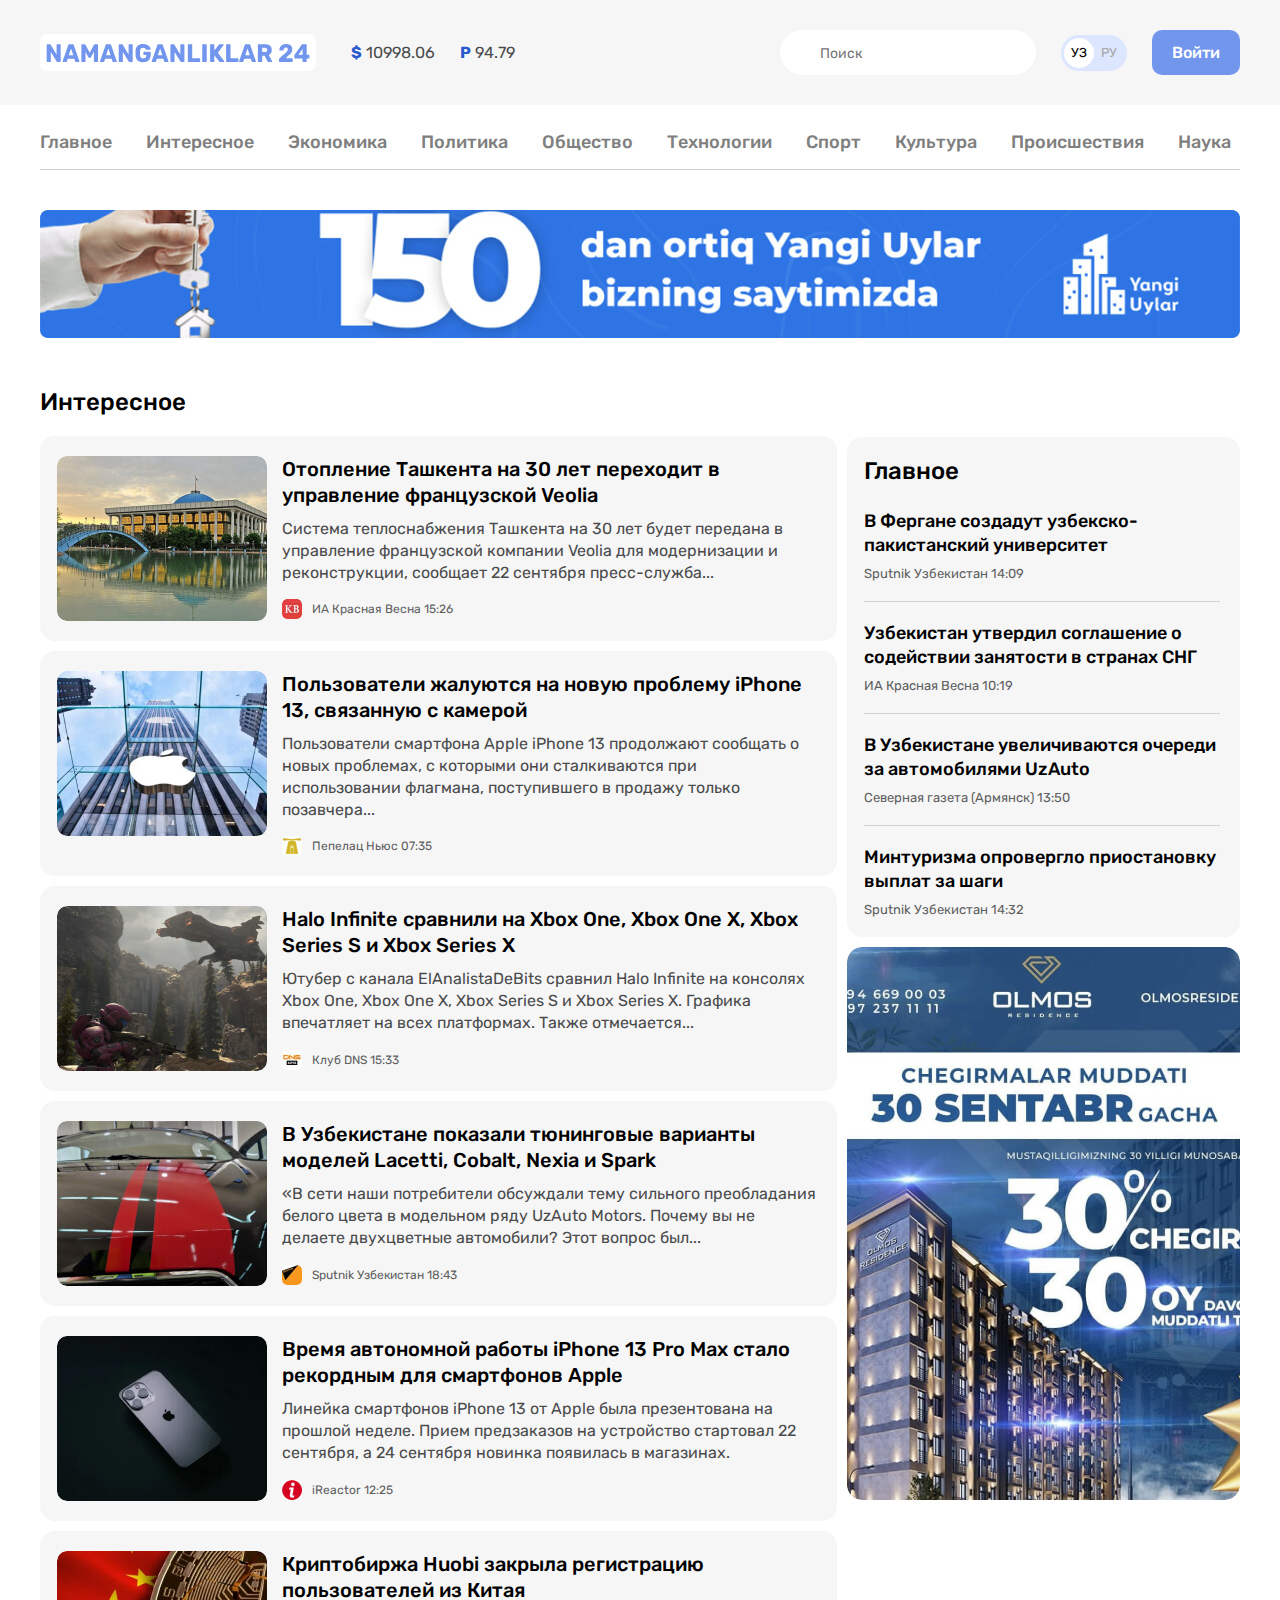
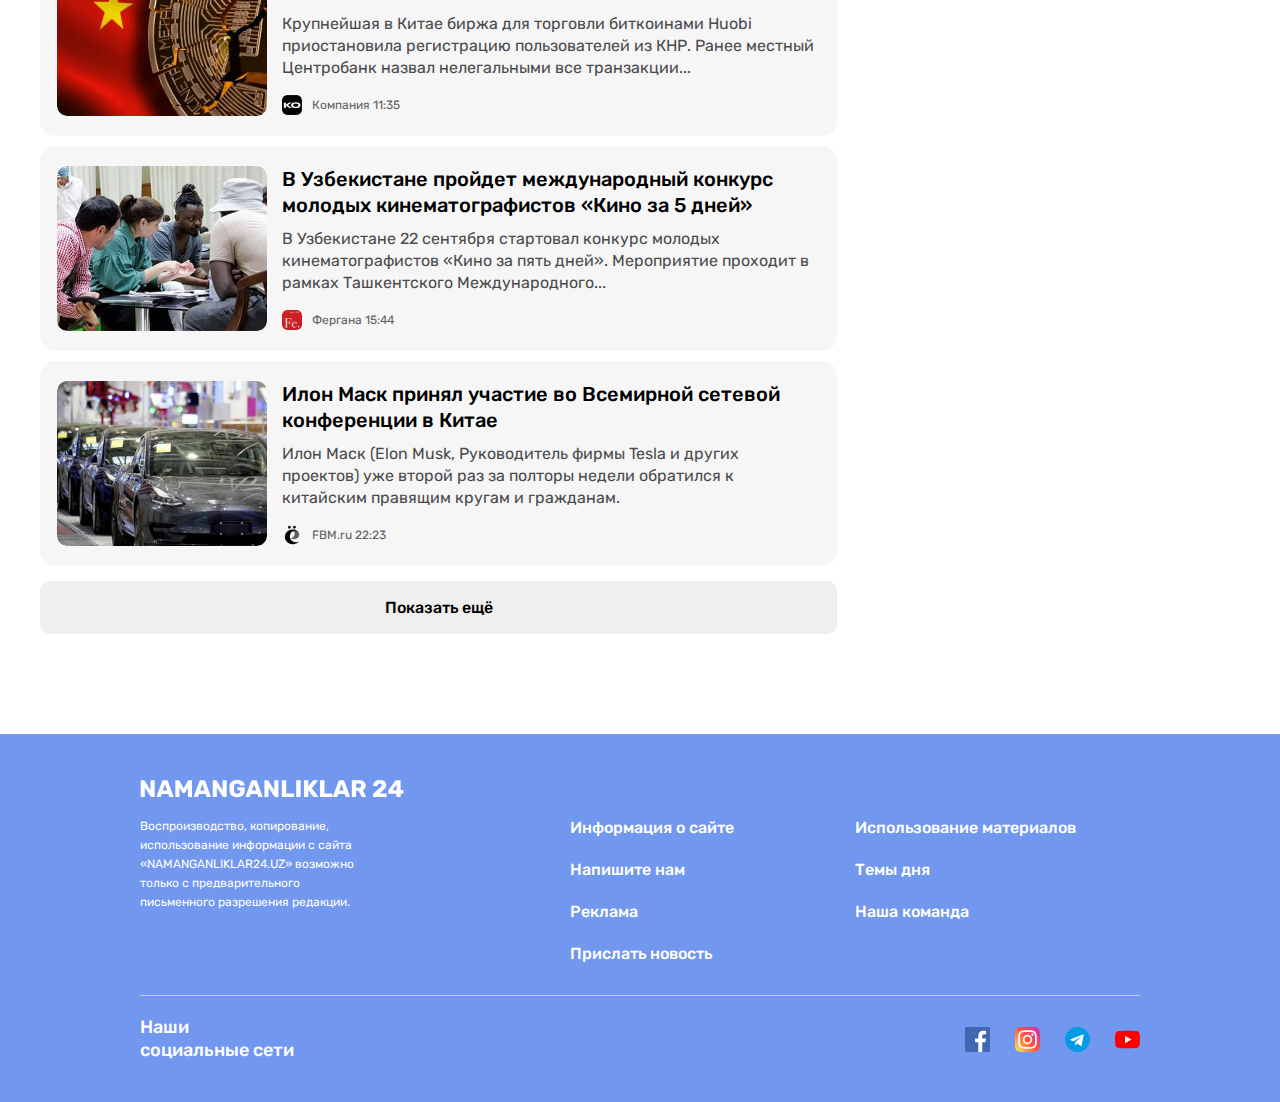
==== news-list.html @ 23e79448 "Add list page" ====
<!DOCTYPE html>
<html lang="ru">
<head>
  <meta charset="UTF-8">
  <meta http-equiv="X-UA-Compatible" content="IE=edge">
  <meta name="viewport" content="width=device-width, initial-scale=1.0">
  <title>Категория Namanganliklar 24</title>

  <!-- Google Fonts -->
  <link rel="preconnect" href="https://fonts.googleapis.com">
  <link rel="preconnect" href="https://fonts.gstatic.com" crossorigin>
  <link href="https://fonts.googleapis.com/css2?family=Rubik:wght@400;500;700&display=swap" rel="stylesheet">

  <!-- Styles -->
  <link rel="stylesheet" href="css/normalize.css">
  <link rel="stylesheet" href="css/styles.css">
</head>
<body>

  <!-- SITE-HEADER -->
  <header class="site-header">
    <!-- SITE-HEADER-TOP -->
    <div class="site-header-top">
      <div class="site-header-top-container container">
        <!-- SITE-HEADER-LOGO -->
        <a class="site-header-logo" href="index.html">
          <img class="site-header-logo-img" src="img/logo_purple.svg" alt="Namanganliklar 24 logo" width="264" height="28">
        </a>

        <!-- CURRENCY RATES -->
        <ul class="currency-rates">
          <li class="currency-rates-item">
            <b class="currency-rates-type">$</b>
            <span class="currency-rates-value">10998.06</span>
          </li>
          <li class="currency-rates-item">
            <b class="currency-rates-type">P</b>
            <span class="currency-rates-value">94.79</span>
          </li>
        </ul>

        <!-- GLOBAL-SEARCH-FORM -->
        <form class="global-search-form" action="https://echo.htmlacademy.ru" method="GET">
          <input class="global-search-form-input" type="search" name="search" placeholder="Поиск" aria-label="Поиск" required>
        </form>
        <!-- LANGUAGE TOGGLE -->
        <div class="lang-toggle">
          <a class="lang-toggle-link lang-toggle-link-active" href="index.html">УЗ</a>
          <a class="lang-toggle-link" href="index.html/ru">РУ</a>
        </div>

        <!-- SITE-HEADER-AUTHORIZATION -->
        <a class="button button-primary" href="#">Войти</a>
      </div>
    </div>

    <div class="container">
      <!-- SITENAV -->
      <nav class="sitenav">
        <ul class="sitenav-list">
          <li class="sitenav-item"><a class="sitenav-link" href="index.html">Главное</a></li>
          <li class="sitenav-item"><a class="sitenav-link" href="news-list.html">Интересное</a></li>
          <li class="sitenav-item"><a class="sitenav-link" href="news-list.html">Экономика</a></li>
          <li class="sitenav-item"><a class="sitenav-link" href="news-list.html">Политика</a></li>
          <li class="sitenav-item"><a class="sitenav-link" href="news-list.html">Общество</a></li>
          <li class="sitenav-item"><a class="sitenav-link" href="news-list.html">Технологии</a></li>
          <li class="sitenav-item"><a class="sitenav-link" href="news-list.html">Спорт</a></li>
          <li class="sitenav-item"><a class="sitenav-link" href="news-list.html">Культура</a></li>
          <li class="sitenav-item"><a class="sitenav-link" href="news-list.html">Происшествия</a></li>
          <li class="sitenav-item"><a class="sitenav-link" href="news-list.html">Наука</a></li>
        </ul>
      </nav>

      <!-- SITE-HEADER-BANNER -->
      <aside class="site-header-banner">
        <a class="site-header-banner-link" href="https://yangiuylar.uz" target="_blank">
          <img class="site-header-banner-img" src="img/yangi-uylar-banner.jpg" alt="There is an advertise for a picture called New Homes here!" width="1200" height="128" srcset="img/yangi-uylar-banner.jpg 1x, img/yangi-uylar-banner@2x.jpg 2x">
        </a>
      </aside>
    </div>
  </header>

  <!-- MAIN-CONTENT -->
  <main class="main-content">
    <div class="container">
      <!-- <h1>Namanganliklar24 - сайт новостей</h1> -->


      <div class="layout-2-1">
        <div class="layout-2-1-main">
          <section class="global-news">
            <h2 class="global-news-heading">Интересное</h2>
            <!-- NEWS-LIST -->
            <div class="news-list">
              <!-- NEWS-LIST-ITEM -->
              <div class="news-list-item article-card-horizontal">
                <img class="article-card-horizontal-img" src="img/tashkent-30-years.jpg" alt="There is a picture of the bridge over the water and the building here!" width="210" height="165" srcset="img/tashkent-30-years.jpg 1x, img/tashkent-30-years@2x.jpg 2x">
                <div class="article-card-horizontal-content">
                  <h3 class="article-card-horizontal-title">
                    <a class="article-card-horizontal-link" href="#">
                      Отопление Ташкента на 30 лет переходит в управление французской Veolia
                    </a>
                  </h3>
                  <p class="article-card-horizontal-text">
                    Система теплоснабжения Ташкента на 30 лет будет передана в управление французской компании Veolia для модернизации и реконструкции, сообщает 22 сентября пресс-служба...
                  </p>
                  <footer class="article-card-horizontal-footer">
                    <img class="article-card-horizontal-source-icon" src="img/krasnaya-vesna.jpg" alt="There is a beautiful spring icon here!" width="20" height="20" srcset="img/krasnaya-vesna.jpg 1x, img/krasnaya-vesna@2x.jpg 2x">
                    <div class="article-card-horizontal-source-time">
                      <span class="article-card-horizontal-source">ИА Красная Весна</span>
                      <time datetime="2021-09-27T15:26:00">15:26</time>
                    </div>
                  </footer>
                </div>
              </div>
              <!-- NEWS-LIST-ITEM -->
              <div class="news-list-item article-card-horizontal">
                <img class="article-card-horizontal-img" src="img/apple-company.jpg" alt="There is a picture of the apple logo of the apple company here!" width="210" height="165" srcset="img/apple-company.jpg 1x, img/apple-company@2x.jpg 2x">
                <div class="article-card-horizontal-content">
                  <h3 class="article-card-horizontal-title">
                    <a class="article-card-horizontal-link" href="#">
                      Пользователи жалуются на новую проблему iPhone 13, связанную с камерой
                    </a>
                  </h3>
                  <p class="article-card-horizontal-text">
                    Пользователи смартфона Apple iPhone 13 продолжают сообщать о новых проблемах, с которыми они сталкиваются при использовании флагмана, поступившего в продажу только позавчера...
                  </p>
                  <footer class="article-card-horizontal-footer">
                    <img class="article-card-horizontal-source-icon" src="img/list-pepelat-news.jpg" alt="There is the icon  'pepelats news' of here!" width="20" height="20" srcset="img/list-pepelat-news.jpg 1x, img/list-pepelat-news@2x.jpg 2x">
                    <div class="article-card-horizontal-source-time">
                      <span class="article-card-horizontal-source">Пепелац Ньюс</span>
                      <time datetime="2021-09-27T07:35:00">07:35</time>
                    </div>
                  </footer>
                </div>
              </div>
              <!-- NEWS-LIST-ITEM -->
              <div class="news-list-item article-card-horizontal">
                <img class="article-card-horizontal-img" src="img/astronaut.jpg" alt="There is a picture of an astronaut here!" width="210" height="165" srcset="img/astronaut.jpg 1x, img/astronaut@2x.jpg 2x">
                <div class="article-card-horizontal-content">
                  <h3 class="article-card-horizontal-title">
                    <a class="article-card-horizontal-link" href="#">
                      Halo Infinite сравнили на Xbox One, Xbox One X, Xbox Series S и Xbox Series X
                    </a>
                  </h3>
                  <p class="article-card-horizontal-text">
                    Ютубер с канала ElAnalistaDeBits сравнил Halo Infinite на консолях Xbox One, Xbox One X, Xbox Series S и Xbox Series X. Графика впечатляет на всех платформах. Также отмечается...
                  </p>
                  <footer class="article-card-horizontal-footer">
                    <img class="article-card-horizontal-source-icon" src="img/list-club-dns.jpg" alt="There is the DNS icon of Club DNS here!" width="20" height="20" srcset="img/list-club-dns.jpg 1x, img/list-club-dns@2x.jpg 2x">
                    <div class="article-card-horizontal-source-time">
                      <span class="article-card-horizontal-source">Клуб DNS</span>
                      <time datetime="2021-09-27T15:33:00">15:33</time>
                    </div>
                  </footer>
                </div>
              </div>
              <!-- NEWS-LIST-ITEM -->
              <div class="news-list-item article-card-horizontal">
                <img class="article-card-horizontal-img" src="img/red-linear-car.jpg" alt="There is a picture of a red linear car here!" width="210" height="165" srcset="img/red-linear-car.jpg 1x, img/red-linear-car@2x.jpg 2x">
                <div class="article-card-horizontal-content">
                  <h3 class="article-card-horizontal-title">
                    <a class="article-card-horizontal-link" href="#">
                      В Узбекистане показали тюнинговые варианты моделей Lacetti, Cobalt, Nexia и Spark
                    </a>
                  </h3>
                  <p class="article-card-horizontal-text">
                    «В сети наши потребители обсуждали тему сильного преобладания белого цвета в модельном ряду UzAuto Motors. Почему вы не делаете двухцветные автомобили? Этот вопрос был...
                  </p>
                  <footer class="article-card-horizontal-footer">
                    <img class="article-card-horizontal-source-icon" src="img/list-sputnik-uzbekistan.jpg" alt="There is a sign of satellite Uzbekistan here!" width="20" height="20" srcset="img/list-sputnik-uzbekistan.jpg 1x, img/list-sputnik-uzbekistan@2x.jpg 2x">
                    <div class="article-card-horizontal-source-time">
                      <span class="article-card-horizontal-source">Sputnik Узбекистан</span>
                      <time datetime="2021-09-27T18:43:00">18:43</time>
                    </div>
                  </footer>
                </div>
              </div>
              <!-- NEWS-LIST-ITEM -->
              <div class="news-list-item article-card-horizontal">
                <img class="article-card-horizontal-img" src="img/iphone-13-pro.jpg" alt="There is a picture of an iphone 13 pro here!" width="210" height="165" srcset="img/iphone-13-pro.jpg 1x, img/iphone-13-pro@2x.jpg 2x">
                <div class="article-card-horizontal-content">
                  <h3 class="article-card-horizontal-title">
                    <a class="article-card-horizontal-link" href="#">
                      Время автономной работы iPhone 13 Pro Max стало рекордным для смартфонов Apple
                    </a>
                  </h3>
                  <p class="article-card-horizontal-text">
                    Линейка смартфонов iPhone 13 от Apple была презентована на прошлой неделе. Прием предзаказов на устройство стартовал 22 сентября, а 24 сентября новинка появилась в магазинах.
                  </p>
                  <footer class="article-card-horizontal-footer">
                    <img class="article-card-horizontal-source-icon" src="img/list-ireactor.jpg" alt="There is 'i' sign of iReactor  here!" width="20" height="20" srcset="img/list-ireactor.jpg 1x, img/list-ireactor@2x.jpg 2x">
                    <div class="article-card-horizontal-source-time">
                      <span class="article-card-horizontal-source">iReactor</span>
                      <time datetime="2021-09-27T12:25:00">12:25</time>
                    </div>
                  </footer>
                </div>
              </div>
              <!-- NEWS-LIST-ITEM -->
              <div class="news-list-item article-card-horizontal">
                <img class="article-card-horizontal-img" src="img/from-china.jpg" alt="There is a picture of something broken with a two-star flag here!" width="210" height="165" srcset="img/from-china.jpg 1x, img/from-china@2x.jpg 2x">
                <div class="article-card-horizontal-content">
                  <h3 class="article-card-horizontal-title">
                    <a class="article-card-horizontal-link" href="#">
                      Криптобиржа Huobi закрыла регистрацию пользователей из Китая
                    </a>
                  </h3>
                  <p class="article-card-horizontal-text">
                    Крупнейшая в Китае биржа для торговли биткоинами Huobi приостановила регистрацию пользователей из КНР. Ранее местный Центробанк назвал нелегальными все транзакции...
                  </p>
                  <footer class="article-card-horizontal-footer">
                    <img class="article-card-horizontal-source-icon" src="img/list-company.jpg" alt="There is the KO icon of Company here!" width="20" height="20" srcset="img/list-company.jpg 1x, img/list-company@2x.jpg 2x">
                    <div class="article-card-horizontal-source-time">
                      <span class="article-card-horizontal-source">Компания</span>
                      <time datetime="2021-09-27T11:35:00">11:35</time>
                    </div>
                  </footer>
                </div>
              </div>
              <!-- NEWS-LIST-ITEM -->
              <div class="news-list-item article-card-horizontal">
                <img class="article-card-horizontal-img" src="img/muvies-in-5-days.jpg" alt="There is a picture of people here!" width="210" height="165" srcset="img/muvies-in-5-days.jpg 1x, img/muvies-in-5-days@2x.jpg 2x">
                <div class="article-card-horizontal-content">
                  <h3 class="article-card-horizontal-title">
                    <a class="article-card-horizontal-link" href="#">
                      В Узбекистане пройдет международный конкурс молодых кинематографистов «Кино за 5 дней»
                    </a>
                  </h3>
                  <p class="article-card-horizontal-text">
                    В Узбекистане 22 сентября стартовал конкурс молодых кинематографистов «Кино за пять дней». Мероприятие проходит в рамках Ташкентского Международного...
                  </p>
                  <footer class="article-card-horizontal-footer">
                    <img class="article-card-horizontal-source-icon" src="img/list-fergana.jpg" alt="There is Fe mark of Fergana here!" width="20" height="20" srcset="img/list-fergana.jpg 1x, img/list-fergana@2x.jpg 2x">
                    <div class="article-card-horizontal-source-time">
                      <span class="article-card-horizontal-source">Фергана</span>
                      <time datetime="2021-09-27T15:44:00">15:44</time>
                    </div>
                  </footer>
                </div>
              </div>
              <!-- NEWS-LIST-ITEM -->
              <div class="news-list-item article-card-horizontal">
                <img class="article-card-horizontal-img" src="img/ilon-mask.jpg" alt="There is a picture of cars here!" width="210" height="165" srcset="img/ilon-mask.jpg 1x, img/ilon-mask@2x.jpg 2x">
                <div class="article-card-horizontal-content">
                  <h3 class="article-card-horizontal-title">
                    <a class="article-card-horizontal-link" href="#">
                      Илон Маск принял участие во Всемирной сетевой конференции в Китае
                    </a>
                  </h3>
                  <p class="article-card-horizontal-text">
                    Илон Маск (Elon Musk, Руководитель фирмы Tesla и других проектов) уже второй раз за полторы недели обратился к китайским правящим кругам и гражданам.
                  </p>
                  <footer class="article-card-horizontal-footer">
                    <img class="article-card-horizontal-source-icon" src="img/letter-yo.png" alt="There is the yo mark of FBM.ru website here!" width="20" height="20" srcset="img/letter-yo.png 1x, img/letter-yo@2x.png 2x">
                    <div class="article-card-horizontal-source-time">
                      <span class="article-card-horizontal-source">FBM.ru</span>
                      <time datetime="2021-09-27T22:23:00">22:23</time>
                    </div>
                  </footer>
                </div>
              </div>

            </div>
            <button class="news-list-more-button button button-block" type="button">Показать ещё</button>
          </section>
        </div>
        <div class="layout-2-1-sidebar">
          <section class="layout-2-1-sidebar-item sidebar-news-card">
            <h2 class="sidebar-news-card-heading">Главное</h2>
            <ul class="sidebar-news-card-list">
              <li class="sidebar-news-card-item">
                <h3 class="sidebar-news-card-title">
                  <a class="sidebar-news-card-link" href="#">В Фергане создадут узбекско-пакистанский университет</a>
                </h3>
                <div class="sidebar-news-card-source-time">
                  <span class="sidebar-news-card-source">Sputnik Узбекистан</span>
                  <time datetime="2021-09-27T14:09:00">14:09</time>
                </div>
              </li>
              <li class="sidebar-news-card-item">
                <h3 class="sidebar-news-card-title">
                  <a class="sidebar-news-card-link" href="#">
                    Узбекистан утвердил соглашение о содействии занятости в странах СНГ
                  </a>
                </h3>
                <div class="sidebar-news-card-source-time">
                  <span class="sidebar-news-card-source">ИА Красная Весна</span>
                  <time datetime="2021-09-27T10:19:00">10:19</time>
                </div>
              </li>
              <li class="sidebar-news-card-item">
                <h3 class="sidebar-news-card-title">
                  <a class="sidebar-news-card-link" href="#">
                    В Узбекистане увеличиваются очереди за автомобилями UzAuto
                  </a>
                </h3>
                <div class="sidebar-news-card-source-time">
                  <span class="sidebar-news-card-source">Северная газета (Армянск)</span>
                  <time datetime="2021-09-27T13:50:00">13:50</time>
                </div>
              </li>
              <li class="sidebar-news-card-item">
                <h3 class="sidebar-news-card-title">
                  <a class="sidebar-news-card-link" href="#">
                    Минтуризма опровергло приостановку выплат за шаги
                  </a>
                </h3>
                <div class="sidebar-news-card-source-time">
                  <span class="sidebar-news-card-source">Sputnik Узбекистан</span>
                  <time datetime="2021-09-27T14:32:00">14:32</time>
                </div>
              </li>
            </ul>
          </section>

          <!-- SIDEBAR-AD -->
          <aside class="layout-2-1-sidebar-item sidebar-ad">
            <a class="sidebar-ad-link" href="https://olmosresidence.uz" target="_blank">
              <img class="sidebar-ad-img sidebar-ad-img-tall" src="img/advertising-tall-banner.jpg" alt="There is a picture of advertisement banner here!" width="393" height="553" srcset="img/advertising-tall-banner.jpg 1x, img/advertising-tall-banner@2x.jpg 2x">
            </a>
          </aside>
        </div>

      </div>
    </div>
  </main>


  <!-- SITE-FOOTER -->
  <footer class="site-footer">
    <div class="site-footer-container container">
      <div class="site-footer-logo-wrapper">
        <a class="site-footer-logo" href="#">
          <img class="site-footer-logo-img" src="img/logo-white.svg" alt="There is the logo of n24 here." width="264" height="28">
        </a>
      </div>

      <div class="site-footer-about-links">
        <div class="site-footer-about">
          Воспроизводство, копирование, использование информации с сайта «NAMANGANLIKLAR24.UZ» возможно только с предварительного письменного разрешения редакции.
        </div>
        <div class="site-footer-links-wrapper">
          <ul class="site-footer-links">
            <li class="site-footer-links-item">
              <a class="site-footer-link" href="#">Информация о сайте</a>
            </li>
            <li class="site-footer-links-item">
              <a class="site-footer-link" href="#">Напишите нам</a>
            </li>
            <li class="site-footer-links-item">
              <a class="site-footer-link" href="#">Реклама</a>
            </li>
            <li class="site-footer-links-item">
              <a class="site-footer-link" href="#">Прислать новость</a>
            </li>
          </ul>
          <ul class="site-footer-links">
            <li class="site-footer-links-item">
              <a class="site-footer-link" href="#">Использование материалов</a>
            </li>
            <li class="site-footer-links-item">
              <a class="site-footer-link" href="#">Темы дня</a>
            </li>
            <li class="site-footer-links-item">
              <a class="site-footer-link" href="#">Наша команда</a>
            </li>
          </ul>
        </div>
      </div>

      <hr class="site-footer-divider">

      <div class="site-footer-socials">
        <h2 class="site-footer-socials-heading">Наши социальные сети</h2>
        <ul class="site-footer-socials-list">
          <li class="site-footer-socials-item">
            <a class="site-footer-socials-link" href="https://www.facebook.com/namanganliklar24" target="_blank">
              <img class="site-footer-socials-icon" src="img/icon-facebook.svg" alt="There is a Facebook icon here!" width="25" height="25">
            </a>
          </li>
          <li class="site-footer-socials-item">
            <a class="site-footer-socials-link" href="https://www.instagram.com/namanganliklar24.uz" target="_blank">
              <img class="site-footer-socials-icon" src="img/icon-instagram.svg" alt="There is a Instagram icon here!" width="25" height="25">
            </a>
          </li>
          <li class="site-footer-socials-item">
            <a class="site-footer-socials-link" href="https://t.me/namanganliklar24_uzb" target="_blank">
              <img class="site-footer-socials-icon" src="img/icon-telegram.svg" alt="There is a Telegram icon here!" width="25" height="25">
            </a>
          </li>
          <li class="site-footer-socials-item">
            <a class="site-footer-socials-link" href="https://www.youtube.com/namanganliklar24" target="_blank">
              <img class="site-footer-socials-icon" src="img/icon-youtube.svg" alt="There is a YouTube icon here!" width="25" height="25">
            </a>
          </li>
        </ul>
      </div>
    </div>
  </footer>

</body>
</html>
---- css/styles.css ----
/* GLOBAL */
* {
  box-sizing: border-box;
}

html {
  height: 100%;
  scroll-behavior: smooth;
}

body {
  display: flex;
  flex-direction: column;
  height: 100%;
  padding: 0;
  margin: 0;
  font-family: "Rubik", "Arial", sans-serif;
  font-size: 16px;
  line-height: 22px;
  background-color: #fff;
  color: #4a4b4c;
}

img {
  max-width: 100%;
  height: auto;
}


/* OUTLINE STYLES */
*:focus {
  outline: 2px dashed #7296ec;
  outline-offset: 3px;
}


/* BUTTON */
.button {
  display: inline-block;
  padding: 13px 20px;
  border: 0;
  border-radius: 10px;
  font-size: 16px;
  line-height: normal;
  font-weight: 500;
  text-decoration: none;
  text-align: center;
  cursor: pointer;
  transition: opacity 0.5s ease;
}

.button:hover {
  opacity: 0.8;
}

.button:active {
  opacity: 0.6;
}

.button-block {
  display: block;
  width: 100%;
}

.button-primary {
  background-color: #7296ec;
  color: #fff;
}

.button-orange {
  background-color: #f78b3b;
  color: #fff;
}


/* CONTAINER */
.container {
  width: 100%;
  max-width: 1240px;
  padding-left: 20px;
  padding-right: 20px;
  margin-left: auto;
  margin-right: auto;
}


/* SITE-HEADER */

/* SITE-HEADER-TOP */
.site-header-top {
  padding-top: 30px;
  padding-bottom: 30px;
  margin-bottom: 10px;
  background-color: #f6f6f6;
}

.site-header-top-container {
  display: flex;
  align-items: center;
}

.site-header-logo {
  display: flex;
  flex-shrink: 0;
  padding: 9px 6px 8px;
  margin-right: 35px;
  border-radius: 7px;
  background-color:#fff;
  transition: opacity 0.5s ease;
}

.site-header-logo:hover {
  opacity: 0.8;
}

.site-header-logo:active {
  opacity: 0.6;
}

/* CURRENCY-RATES */
.currency-rates {
  display: flex;
  align-items: center;
  padding: 0;
  margin: 0;
  margin-right: auto;
  list-style: none;
}

.currency-rates-item {
  margin-right: 25px;
}

.currency-rates-type {
  color: #2959ce;
}


/* GLOBAL-SEARCH-FORM */
.global-search-form {
  margin-right: 25px;
}

.global-search-form-input {
  padding-top: 15px;
  padding-right: 20px;
  padding-bottom: 13px;
  padding-left: 40px;
  border: 0;
  border-radius: 60px;
  font-size: 14px;
  line-height: normal;
}


/* LANGUAGE TOGGLE */
.lang-toggle {
  display: flex;
  padding: 3px;
  margin-right: 25px;
  border-radius: 39px;
  background-color:#dce6ff;
}

.lang-toggle-link {
  width: 30px;
  height: 30px;
  font-size: 13px;
  line-height: 30px;
  color: #a6a6a6;
  border-radius: 50%;
  text-align: center;
  text-decoration: none;
}

.lang-toggle-link-active {
  background-color: #fff;
  color: #000;
}


/* SITENAV */
.sitenav {
  padding-top: 12px;
  padding-bottom: 12px;
  border-bottom: 1px solid #d1d1d1;
  margin-bottom: 40px;
  font-size: 18px;
  font-weight: 500;
  line-height: normal;
}

.sitenav-list {
  display: flex;
  flex-wrap: wrap;
  align-items: center;
  padding: 0;
  margin: 0;
  list-style: none;
}

.sitenav-item {
  margin-top: 4px;
  margin-bottom: 4px;
}

.sitenav-item:not(:last-child) {
  margin-right: 34px;
}

.sitenav-link {
  display: block;
  color: #7f7f7f;
  text-decoration: none;
  transition: color 0.5s ease;
}

.sitenav-link:hover {
  color: #7296ec;
}

.sitenav-link:active {
  opacity: 0.6;
}

/* SITE-HEADER-BANNER */
.site-header-banner-link {
  display: flex;
  transition: opacity 0.4s ease;
}

.site-header-banner-link:hover {
  opacity: 0.8;
}

.site-header-banner-link:active {
  opacity: 0.6;
}


/* MAIN-CONTENT */
.main-content {
  flex-grow: 1;
  padding-top: 50px;
  padding-bottom: 100px;
}


/* NEWS-GRID */
.news-grid {
  display: flex;
  flex-wrap: wrap;
  margin-left: -10px;
  margin-bottom: -10px;
}

.news-grid-item {
  width: 393px;
  margin-left: 10px;
  margin-bottom: 10px;
}

.article-card {
  display: flex;
  flex-direction: column;
  padding: 20px 17px 15px;
  border-radius: 15px;
  background-color: #f6f6f6;
}

.article-card-title {
  margin-top: 0;
  margin-bottom: 10px;
  margin-right: 13px;
  font-size: 20px;
  font-weight: 500;
  line-height: 130%;
}

.article-card-title-second {
  margin-right: 14px;
}

.article-card-link {
  display: inline-block;
  color: #000;
  text-decoration: none;
  transition: color 0.5s ease;
}

.article-card-link:hover {
  color: #7296ec;
}

.article-card-link:active {
  opacity: 0.6;
}

.article-card-text {
  margin-top: 0;
  margin-bottom: 15px;
  font-weight: 400;
}

.article-card-img {
  display: block;
  width: 360px;
  height: 165px;
  margin-top: auto;
  margin-bottom: 15px;
  border-radius: 10px;
  object-fit: cover;
}

.article-card-footer {
  display: flex;
  align-items: center;
}

.article-card-source-icon {
  width: 20px;
  height: 20px;
  margin-right: 10px;
  border-radius: 5px;
}

.article-card-source-time {
  font-size: 12px;
  font-weight: 400;
  line-height: normal;
  color: #5e5f61;
}


/* NOTIFICATION-CTA */
.notification-cta {
  background-image: url("../img/notification.png");
  display:flex;
  justify-content: space-between;
  align-items: center;
  padding: 25px 70px 25px 25px;
  margin: 60px 75px;
  border-radius: 10px;
  background-color: #ffd7ba;
}

.notification-cta-text {
  font-size: 20px;
  font-weight: 500;
  line-height: 26px;
  color: #000;
}


/* GLOBAL-NEWS */
.global-news-heading {
  margin-top: 0;
  margin-bottom: 20px;
  font-size: 24px;
  font-weight: 500;
  line-height: normal;
  color:#000;
}

.news-list {
  display: flex;
  flex-direction: column;
  margin-bottom: 15px;
}

.news-list-item:not(:last-child) {
  margin-bottom: 10px;
}


/* ARTICLE-CARD-HORIZONTAL */
.article-card-horizontal {
  display: flex;
  align-items: flex-start;
  padding: 20px 20px 20px 17px;
  border-radius: 15px;
  background-color: #f6f6f6;
}

.article-card-horizontal-img {
  width: 210px;
  height: 165px;
  margin-right: 15px;
  border-radius: 10px;
  object-fit: cover;
}

.article-card-horizontal-content {
  flex-grow: 1;
}

.article-card-horizontal-title {
  margin-top: 0;
  margin-bottom: 10px;
  font-size: 20px;
  font-weight: 500;
  line-height: 130%;
}

.article-card-horizontal-link {
  display: inline-block;
  color: #000;
  text-decoration: none;
  transition: color 0.5s ease;
}

.article-card-horizontal-link:hover {
  color: #7296ec;
}

.article-card-horizontal-link:active {
  opacity: 0.6;
}

.article-card-horizontal-text {
  margin-top: 0;
  margin-bottom: 15px;
  font-size: 16px;
  line-height: 138%;
  font-weight: 400;
  color: #4a4b4c;
}

.article-card-horizontal-footer {
  display: flex;
  align-items: center;
}

.article-card-horizontal-source-icon {
  width: 20px;
  height: 20px;
  margin-right: 10px;
  border-radius: 5px;
  object-fit: cover;
}

.article-card-horizontal-source-time {
  font-size: 12px;
  line-height: normal;
  color: #5e5f61;
}

.news-list-more-button {
  padding: 17px;
}


/* LAYOUT */
.layout-2-1 {
  display: flex;
  align-items: flex-start;
}

.layout-2-1-main {
  width: 797px;
  margin-right: 10px;
}

.layout-2-1-sidebar {
  width: 393px;
  margin-top: 49px;
}

.layout-2-1-sidebar-item:not(:last-child) {
  margin-bottom: 10px;
}

/* SIDEBAR-NEWS-CARD */
.sidebar-news-card {
  padding: 20px 20px 20px 17px;
  border-radius: 15px;
  background-color: #f6f6f6;
  color:#000;
}

.sidebar-news-card-heading {
  margin-top: 0;
  margin-bottom: 25px;
  font-size: 24px;
  font-weight: 500;
  line-height: 28px;
}

.sidebar-news-card-list {
  padding: 0;
  margin: 0;
  list-style: none;
}

.sidebar-news-card-item {
  padding-top: 20px;
  padding-bottom: 20px;
}

.sidebar-news-card-item:first-child {
  padding-top: 0;
}

.sidebar-news-card-item:last-child {
  padding-bottom: 0;
}

.sidebar-news-card-item:not(:last-child) {
  border-bottom: 1px solid #d2d2d2;
}

.sidebar-news-card-title {
  margin-top: 0;
  margin-bottom: 8px;
  font-size: 18px;
  font-weight: 500;
  line-height: 133%;
}

.sidebar-news-card-link {
  display: inline-block;
  color: #000;
  text-decoration: none;
  transition: color 0.5s ease;
}

.sidebar-news-card-link:hover {
  color: #7296ec;
}

.sidebar-news-card-link:active {
  opacity: 0.6;
}

.sidebar-news-card-source-time {
  font-size: 13px;
  line-height: normal;
  color: #5e5f61;
}


/* SIDEBAR-AD */
.sidebar-ad {
  display: flex;
}

.sidebar-ad-link {
  transition: opacity 0.5s ease;
}

.sidebar-ad-link:hover {
  opacity: 0.8;
}

.sidebar-ad-link:active {
  opacity: 0.6;
}

.sidebar-ad-img {
  display: flex;
  width: 393px;
  height: 338px;
  object-fit: cover;
  border-radius: 15px;
}

.sidebar-ad-img-tall {
  height: 553px;
}


/* SITE-FOOTER */
.site-footer {
  padding-top: 40px;
  padding-bottom: 40px;
  background-color: #7297ef;
  color: #fff;
}

.site-footer-container {
  width: 100%;
  max-width: 1040px;
  padding-right: 20px;
  padding-left: 20px;
  margin-right: auto;
  margin-left: auto;
}

.site-footer *:focus {
  outline: 2px dashed #fff;
}

.site-footer-logo-wrapper {
  display: flex;
  margin-bottom: 15px;
}

.site-footer-logo {
  display: flex;
  transition: opacity 0.5s ease;
}

.site-footer-logo:hover {
  opacity: 0.8;
}

.site-footer-logo:active {
  opacity: 0.6;
}

.site-footer-logo-img {
  width: 264px;
  height: 28px;
  object-fit: contain;
}

.site-footer-about-links {
  display: flex;
}

.site-footer-about {
  width: 230px;
  margin-right: 200px;
  font-size: 12px;
  line-height: 158%;
}

.site-footer-links-wrapper {
  flex-grow: 1;
  display: flex;
}

.site-footer-links {
  width: 50%;
  padding-left: 0;
  padding-right: 24px;
  margin: 0;
  list-style: none;
  font-weight: 500;
}

.site-footer-links-item:not(:last-child) {
  margin-bottom: 20px;
}

.site-footer-link {
  display: inline-block;
  color: #fff;
  text-decoration: none;
}

.site-footer-link:hover {
  text-decoration: underline;
}

.site-footer-link:active {
  opacity: 0.6;
}

.site-footer-divider {
  height: 1px;
  border: 0;
  margin-top: 30px;
  margin-bottom: 20px;
  background-color: #cecece;
}

.site-footer-socials {
  display: flex;
  justify-content: space-between;
  align-items: center;
}

.site-footer-socials-heading {
  width: 160px;
  margin: 0;
  font-size: 18px;
  line-height: 128%;
  font-weight: 500;
}

.site-footer-socials-list {
  display: flex;
  align-items: center;
  padding: 0;
  margin: 0;
  list-style: none;
}

.site-footer-socials-item:not(:last-child) {
  margin-right: 25px;
}

.site-footer-socials-link {
  display: flex;
  transition: opacity 0.5s ease;
}

.site-footer-socials-link:hover {
  opacity: 0.7;
}

.site-footer-socials-link:active {
  opacity: 0.5;
}

.site-footer-socials-icon {
  flex-shrink: 0;
  width: 25px;
  height: 25px;
  object-fit: contain;
}


/* RETINA BACKGROUND */
@media
only screen and (-webkit-min-device-pixel-ratio: 2),
only screen and (   min--moz-device-pixel-ratio: 2),
only screen and (     -o-min-device-pixel-ratio: 2/1),
only screen and (        min-device-pixel-ratio: 2),
only screen and (                min-resolution: 192dpi),
only screen and (                min-resolution: 2dppx) {

  .site-header {
    background-image: url("../img/notification@2x.png");
  }
}
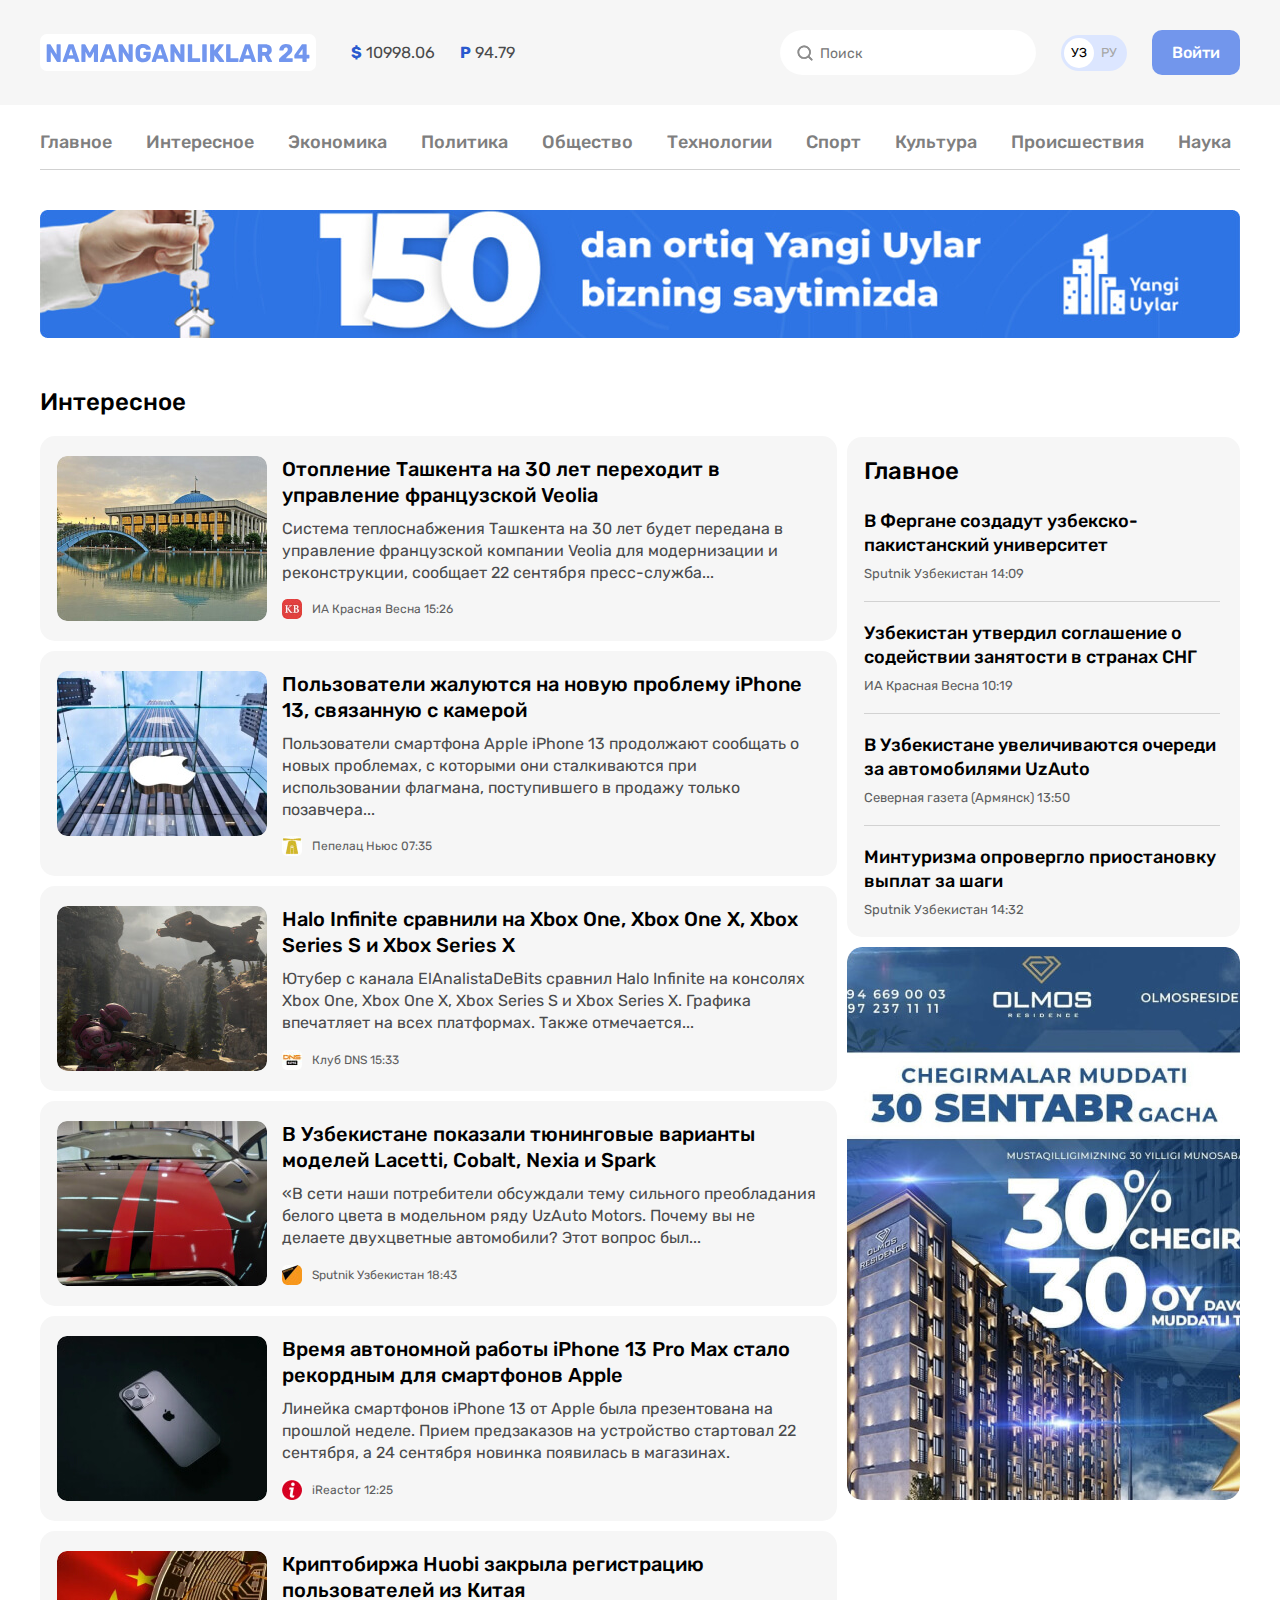
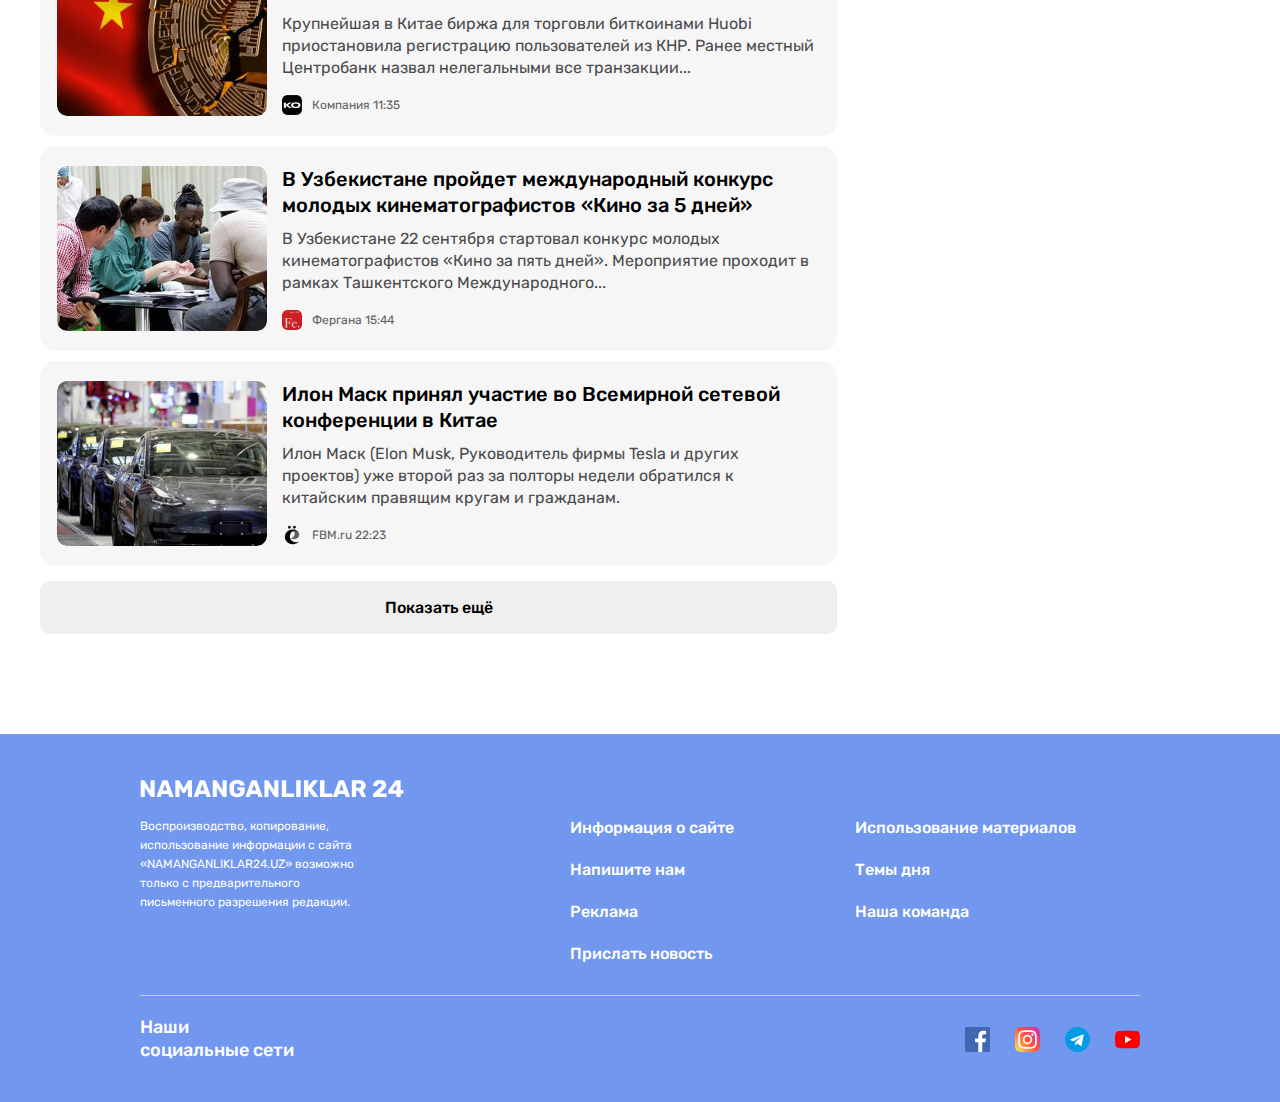
==== commit 57b213d4: "Prefix and minify CSS" ====
--- a/news-list.html
+++ b/news-list.html
@@ -4,7 +4,7 @@
   <meta charset="UTF-8">
   <meta http-equiv="X-UA-Compatible" content="IE=edge">
   <meta name="viewport" content="width=device-width, initial-scale=1.0">
-  <title>Категория Namanganliklar 24</title>
+  <title>Категория N24</title>
 
   <!-- Google Fonts -->
   <link rel="preconnect" href="https://fonts.googleapis.com">
@@ -244,7 +244,7 @@
                 <img class="article-card-horizontal-img" src="img/ilon-mask.jpg" alt="There is a picture of cars here!" width="210" height="165" srcset="img/ilon-mask.jpg 1x, img/ilon-mask@2x.jpg 2x">
                 <div class="article-card-horizontal-content">
                   <h3 class="article-card-horizontal-title">
-                    <a class="article-card-horizontal-link" href="#">
+                    <a class="article-card-horizontal-link" href="article.html">
                       Илон Маск принял участие во Всемирной сетевой конференции в Китае
                     </a>
                   </h3>
@@ -346,7 +346,7 @@
               <a class="site-footer-link" href="#">Информация о сайте</a>
             </li>
             <li class="site-footer-links-item">
-              <a class="site-footer-link" href="#">Напишите нам</a>
+              <a class="site-footer-link" href="contact.html">Напишите нам</a>
             </li>
             <li class="site-footer-links-item">
               <a class="site-footer-link" href="#">Реклама</a>
--- a/css/styles.css
+++ b/css/styles.css
@@ -150,6 +150,10 @@
   border-radius: 60px;
   font-size: 14px;
   line-height: normal;
+  background-image: url("../img/icon-search.svg");
+  background-repeat: no-repeat;
+  background-size: 20px;
+  background-position: 15px center;
 }
 
 
@@ -184,10 +188,13 @@
   padding-top: 12px;
   padding-bottom: 12px;
   border-bottom: 1px solid #d1d1d1;
+  font-size: 18px;
+  font-weight: 500;
+  line-height: normal;
+}
+
+.sitenav:not(:last-child) {
   margin-bottom: 40px;
-  font-size: 18px;
-  font-weight: 500;
-  line-height: normal;
 }
 
 .sitenav-list {
@@ -334,7 +341,6 @@
 
 /* NOTIFICATION-CTA */
 .notification-cta {
-  background-image: url("../img/notification.png");
   display:flex;
   justify-content: space-between;
   align-items: center;
@@ -342,12 +348,17 @@
   margin: 60px 75px;
   border-radius: 10px;
   background-color: #ffd7ba;
+  background-image: url("../img/notification.png");
+  background-repeat: no-repeat;
+  background-size: cover;
+  background-position: center center;
 }
 
 .notification-cta-text {
   font-size: 20px;
   font-weight: 500;
   line-height: 26px;
+  width: 404px;
   color: #000;
 }
 
@@ -439,6 +450,7 @@
   object-fit: cover;
 }
 
+
 .article-card-horizontal-source-time {
   font-size: 12px;
   line-height: normal;
@@ -566,6 +578,74 @@
 
 .sidebar-ad-img-tall {
   height: 553px;
+}
+
+/* PAGE-OF-ARTICLE-CARD */
+.page-of-article-card {
+  display: inline-block;
+  background-color: #fff;
+  padding: 0;
+}
+
+.page-of-article-card-icon {
+  margin-bottom: 30px;
+}
+
+.page-of-article-card-icon-img {
+  width: 30px;
+  height: 30px;
+}
+
+.page-of-article-card-icon-time {
+  font-size: 14px;
+  line-height: 17px;
+}
+
+.page-of-article-card-title {
+  font-size: 26px;
+  line-height: 138%;
+  margin-bottom: 20px;
+  color: #000;
+}
+
+.layout-2-1-sidebar-page-of-article-card {
+  margin-top: 0;
+}
+
+.page-of-article-ilon-mask-img {
+  width: 797px;
+  height: 300px;
+  border-radius: 13px;
+  margin-right: 0;
+  margin-bottom: 25px;
+}
+
+.page-of-article-card-horizontal-content {
+  display: flex;
+  flex-direction: column;
+  padding-bottom: 50px;
+  border-bottom: 1px solid #d2d2d2;
+}
+
+.page-of-article-card-horizontal-text {
+  font-size: 20px;
+  margin-top: 0;
+  margin-bottom: 24px;
+  line-height: 150%;
+  color:#000;
+}
+
+.page-of-article-card-horizontal-text:last-child {
+  margin-bottom: 0;
+}
+
+.page-of-article-bottom-news-heading {
+  font-weight: 500;
+  font-size: 24px;
+  line-height: 28px;
+  margin-top: 60px;
+  margin-bottom: 20px;
+  color: #000;
 }
 
 
@@ -709,6 +789,105 @@
   width: 25px;
   height: 25px;
   object-fit: contain;
+}
+
+
+/* FORM */
+.form-groups-wrapper {
+  display: flex;
+  justify-content: space-between;
+}
+
+.form-groups-wrapper:not(:last-child) {
+  margin-bottom: 10px;
+}
+
+.form-group:not(:last-child) {
+  margin-bottom: 10px;
+}
+
+.form-groups-wrapper .form-group {
+  width: calc(50% - 5px);
+  margin-bottom: 0;
+}
+
+.form-field {
+  display: block;
+  width: 100%;
+  padding: 18px 20px;
+  border: 1px solid rgba(0, 0, 0, 0.2);
+  border-radius: 10px;
+}
+
+.form-field-textarea {
+  min-height: 180px;
+  resize: vertical;
+}
+
+
+/* DEFINITIONS-CARD */
+.contact-page-info-definitions-card {
+}
+
+.definitions-card {
+  padding: 20px 25px;
+  margin: 0;
+  border-radius: 10px;
+  background-color: #f6f6f6;
+  color: #000;
+}
+
+.defitions-card-item {
+  padding-top: 20px;
+  padding-bottom: 20px;
+}
+
+.defitions-card-item:not(:last-child) {
+  border-bottom: 1px solid #d2d2d2;
+}
+
+.definitons-card-title {
+  margin-bottom: 7px;
+  font-size: 20px;
+  line-height: 24px;
+  font-weight: 500;
+}
+
+.definitons-card-value {
+  margin: 0;
+  font-size: 16px;
+  line-height: 19px;
+}
+
+
+/* CONTACT-PAGE */
+.contact-page-heading {
+  margin-top: 0;
+  margin-bottom: 20px;
+  font-size: 24px;
+  line-height: 29px;
+  font-weight: 500;
+  color: #000;
+}
+
+.contact-page-content {
+  display: flex;
+}
+
+.contact-page-form {
+  display: flex;
+  flex-direction: column;
+  width: 696px;
+}
+
+.contact-page-form-submit {
+  align-self: flex-end;
+  margin-top: 20px;
+}
+
+.contact-page-info {
+  width: 494px;
+  margin-left: 10px;
 }
 
 
@@ -721,7 +900,7 @@
 only screen and (                min-resolution: 192dpi),
 only screen and (                min-resolution: 2dppx) {
 
-  .site-header {
+  .notification-cta {
     background-image: url("../img/notification@2x.png");
   }
 }